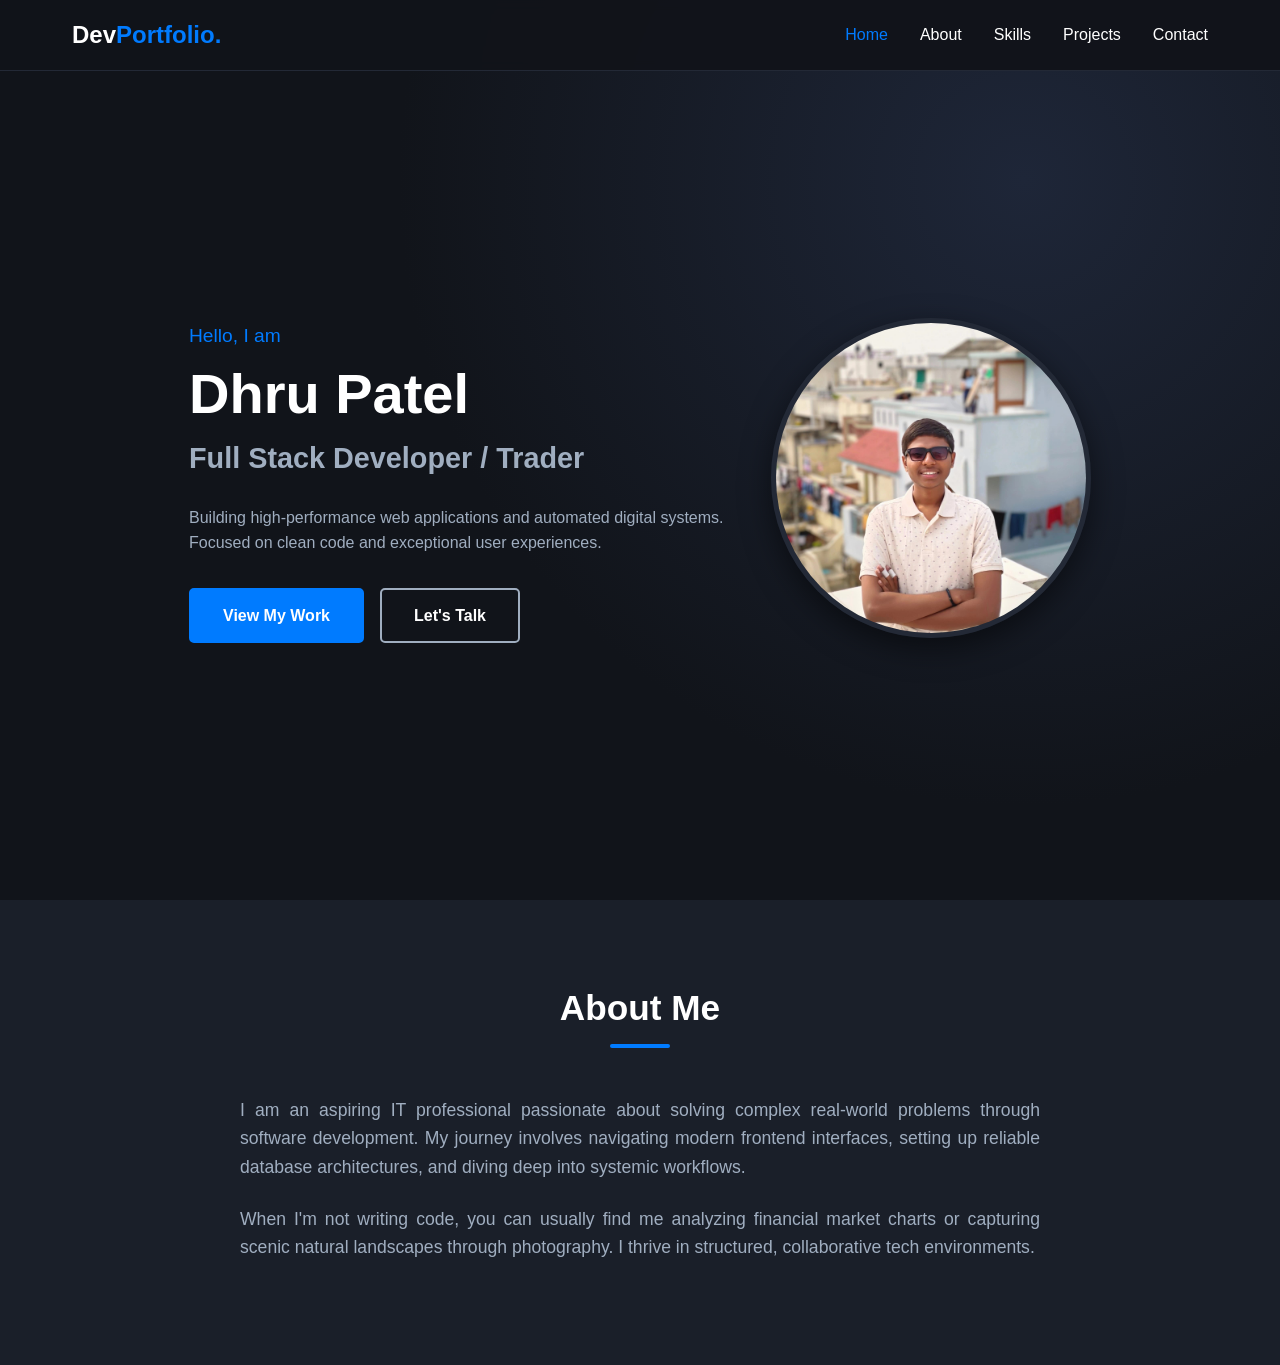
==== index.html @ d35efd5b "Feat: Complete Day 1 UI setup - Responsive Navbar, Hero, and About sections" ====
<!DOCTYPE html>
<html lang="en">
<head>
    <meta charset="UTF-8">
    <meta name="viewport" content="width=device-width, initial-scale=1.0">
    <title>Developer Portfolio</title>
    <link rel="stylesheet" href="css/style.css">
    <link rel="stylesheet" href="https://cdnjs.cloudflare.com/ajax/libs/font-awesome/6.4.0/css/all.min.css">
</head>
<body>

    <header class="navbar-header">
        <nav class="navbar">
            <div class="nav-logo">
                <a href="#home">Dev<span>Portfolio.</span></a>
            </div>
            <ul class="nav-links">
                <li><a href="#home" class="active">Home</a></li>
                <li><a href="#about">About</a></li>
                <li><a href="#skills">Skills</a></li>
                <li><a href="#projects">Projects</a></li>
                <li><a href="#contact">Contact</a></li>
            </ul>
            <div class="nav-toggle">
                <i class="fas fa-bars"></i>
            </div>
        </nav>
    </header>

    <main>
        <section id="home" class="hero">
            <div class="hero-container">
                <div class="hero-content">
                    <h3>Hello, I am</h3>
                    <h1>Dhru Patel</h1>
                    <h2>Full Stack Developer / Trader</h2>
                    <p>Building high-performance web applications and automated digital systems. Focused on clean code and exceptional user experiences.</p>
                    <div class="hero-cta">
                        <a href="#projects" class="btn btn-primary">View My Work</a>
                        <a href="#contact" class="btn btn-secondary">Let's Talk</a>
                    </div>
                </div>
                <div class="hero-image">
                    <img src="assets/profile.jpg" alt="Profile Image">
                </div>
            </div>
        </section>

        <section id="about" class="about">
            <div class="about-container">
                <div class="about-title">
                    <h2>About Me</h2>
                    <div class="underline"></div>
                </div>
                <div class="about-content">
                    <p>
                        I am an aspiring IT professional passionate about solving complex real-world problems through software development. My journey involves navigating modern frontend interfaces, setting up reliable database architectures, and diving deep into systemic workflows. 
                    </p>
                    <p>
                        When I'm not writing code, you can usually find me analyzing financial market charts or capturing scenic natural landscapes through photography. I thrive in structured, collaborative tech environments.
                    </p>
                </div>
            </div>
        </section>
    </main>

</body>
</html>
---- css/style.css ----
/* --- Global Resets & Variables --- */
:root {
    --primary-color: #007bff;
    --secondary-color: #6c757d;
    --dark-bg: #11141a;
    --light-bg: #1a1f29;
    --text-main: #ffffff;
    --text-muted: #a0aec0;
    --transition: all 0.3s ease;
}

* {
    margin: 0;
    padding: 0;
    box-sizing: border-box;
    font-family: 'Segoe UI', Tahoma, Geneva, Verdana, sans-serif;
    scroll-behavior: smooth;
}

body {
    background-color: var(--dark-bg);
    color: var(--text-main);
    line-height: 1.6;
}

a {
    text-decoration: none;
    color: inherit;
}

ul {
    list-style: none;
}

/* --- Common UI Components --- */
.btn {
    display: inline-block;
    padding: 0.8rem 2rem;
    font-weight: 600;
    border-radius: 5px;
    transition: var(--transition);
    cursor: pointer;
}

.btn-primary {
    background-color: var(--primary-color);
    color: #fff;
    border: 2px solid var(--primary-color);
}

.btn-primary:hover {
    background-color: transparent;
    color: var(--primary-color);
}

.btn-secondary {
    background-color: transparent;
    color: var(--text-main);
    border: 2px solid var(--text-muted);
}

.btn-secondary:hover {
    border-color: var(--primary-color);
    color: var(--primary-color);
}

/* --- Navigation Bar --- */
.navbar-header {
    position: fixed;
    top: 0;
    left: 0;
    width: 100%;
    background-color: rgba(17, 20, 26, 0.95);
    backdrop-filter: blur(5px);
    z-index: 1000;
    border-bottom: 1px solid #232936;
}

.navbar {
    display: flex;
    justify-content: space-between;
    align-items: center;
    max-width: 1200px;
    margin: 0 auto;
    padding: 1rem 2rem;
}

.nav-logo a {
    font-size: 1.5rem;
    font-weight: 700;
}

.nav-logo span {
    color: var(--primary-color);
}

.nav-links {
    display: flex;
    gap: 2rem;
}

.nav-links a {
    font-weight: 500;
    transition: var(--transition);
}

.nav-links a:hover, .nav-links a.active {
    color: var(--primary-color);
}

.nav-toggle {
    display: none;
    font-size: 1.5rem;
    cursor: pointer;
}

/* --- Home / Hero Section --- */
.hero {
    min-height: 100vh;
    display: flex;
    align-items: center;
    padding: 6rem 2rem 2rem 2rem;
    background: radial-gradient(circle at 80% 20%, #1e2638 0%, var(--dark-bg) 50%);
}

.hero-container {
    display: flex;
    justify-content: space-between;
    align-items: center;
    max-width: 1200px;
    margin: 0 auto;
    gap: 2rem;
}

.hero-content h3 {
    color: var(--primary-color);
    font-size: 1.2rem;
    font-weight: 500;
    margin-bottom: 0.5rem;
}

.hero-content h1 {
    font-size: 3.5rem;
    line-height: 1.2;
    margin-bottom: 0.5rem;
}

.hero-content h2 {
    font-size: 1.8rem;
    color: var(--text-muted);
    margin-bottom: 1.5rem;
}

.hero-content p {
    color: var(--text-muted);
    max-width: 550px;
    margin-bottom: 2rem;
}

.hero-cta {
    display: flex;
    gap: 1rem;
}

.hero-image img {
    width: 320px;
    height: 320px;
    border-radius: 50%;
    object-fit: cover;
    border: 5px solid #232936;
    box-shadow: 0 10px 30px rgba(0,0,0,0.5);
}

/* --- About Me Section --- */
.about {
    padding: 5rem 2rem;
    background-color: var(--light-bg);
}

.about-container {
    max-width: 800px;
    margin: 0 auto;
}

.about-title {
    text-align: center;
    margin-bottom: 3rem;
}

.about-title h2 {
    font-size: 2.2rem;
}

.underline {
    width: 60px;
    height: 4px;
    background-color: var(--primary-color);
    margin: 0.5rem auto 0 auto;
    border-radius: 2px;
}

.about-content p {
    color: var(--text-muted);
    font-size: 1.1rem;
    margin-bottom: 1.5rem;
    text-align: justify;
}

/* --- Responsive Media Queries --- */
@media (max-width: 768px) {
    .nav-links {
        display: none; /* We can toggle this layout via JS later */
    }
    
    .nav-toggle {
        display: block;
    }
    
    .hero-container {
        flex-direction: column-reverse;
        text-align: center;
        margin-top: 2rem;
    }
    
    .hero-content h1 {
        font-size: 2.5rem;
    }
    
    .hero-cta {
        justify-content: center;
    }
    
    .hero-image img {
        width: 240px;
        height: 240px;
    }
}
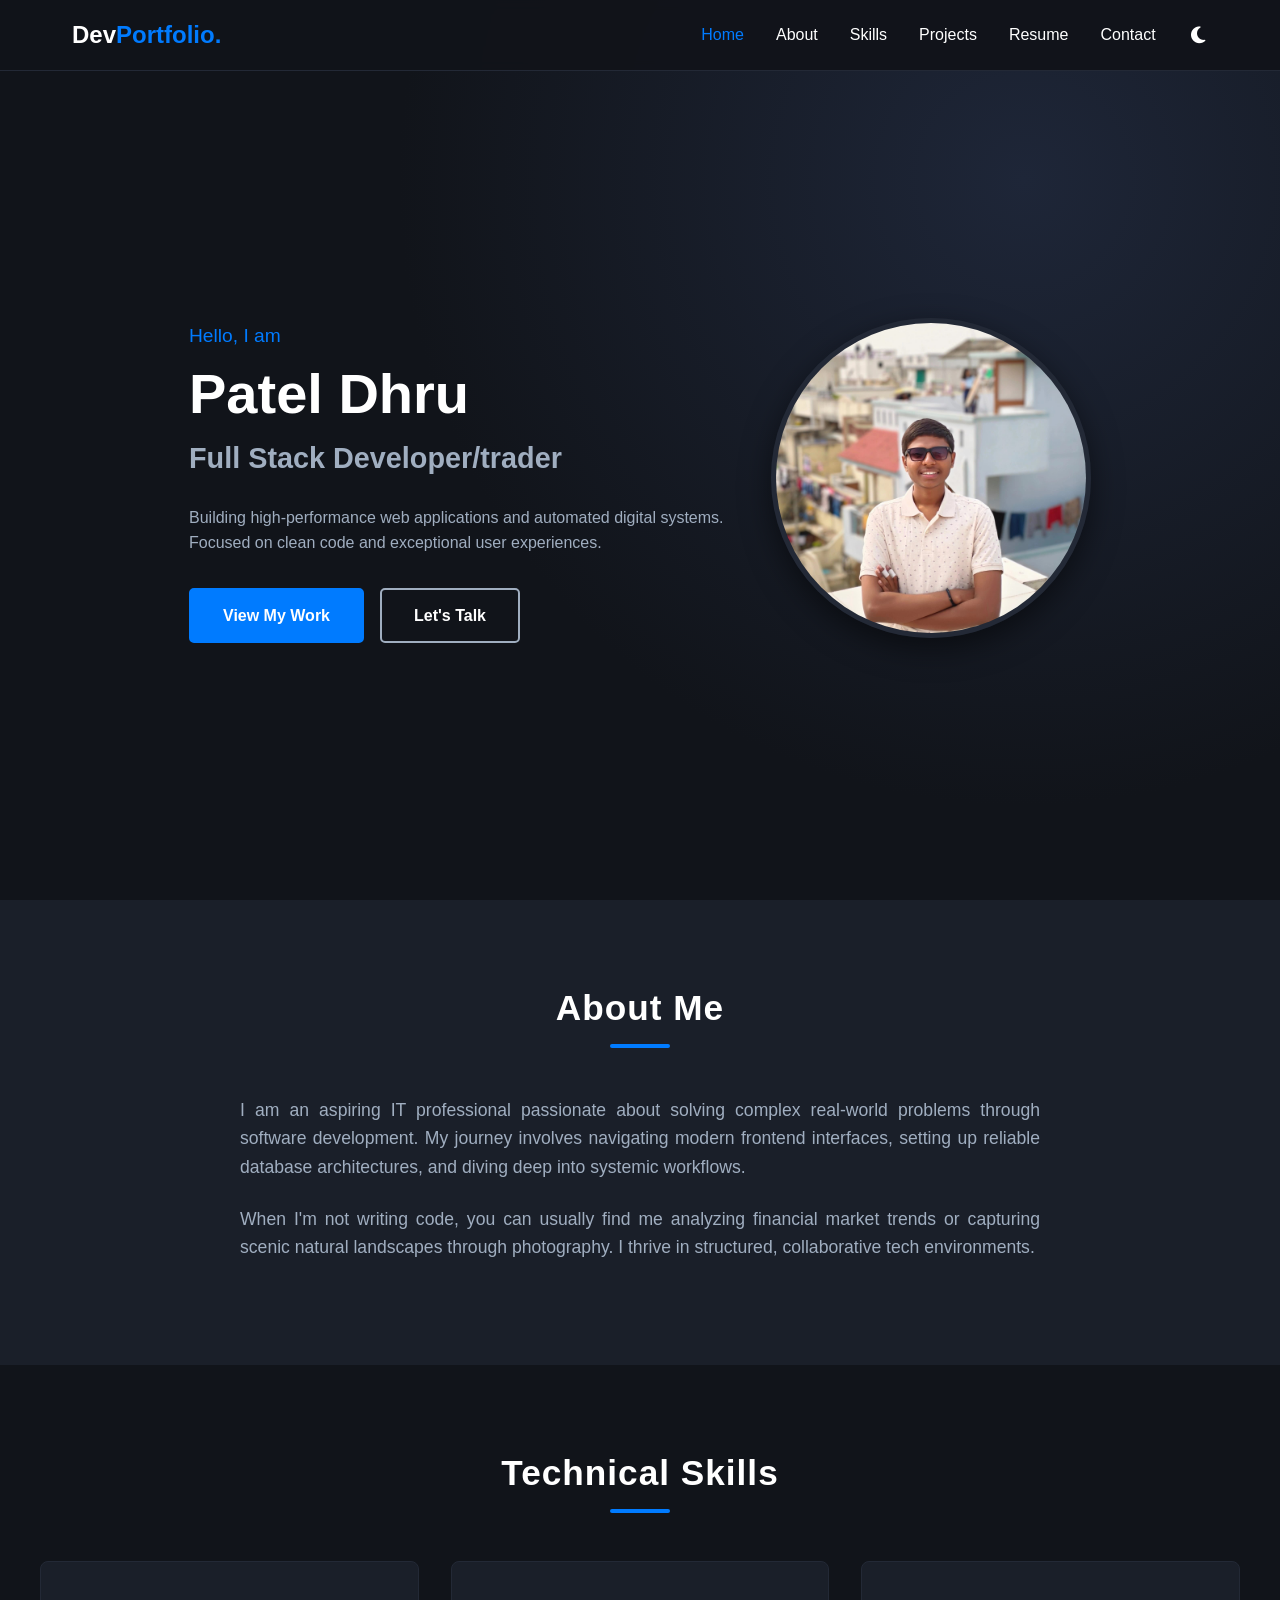
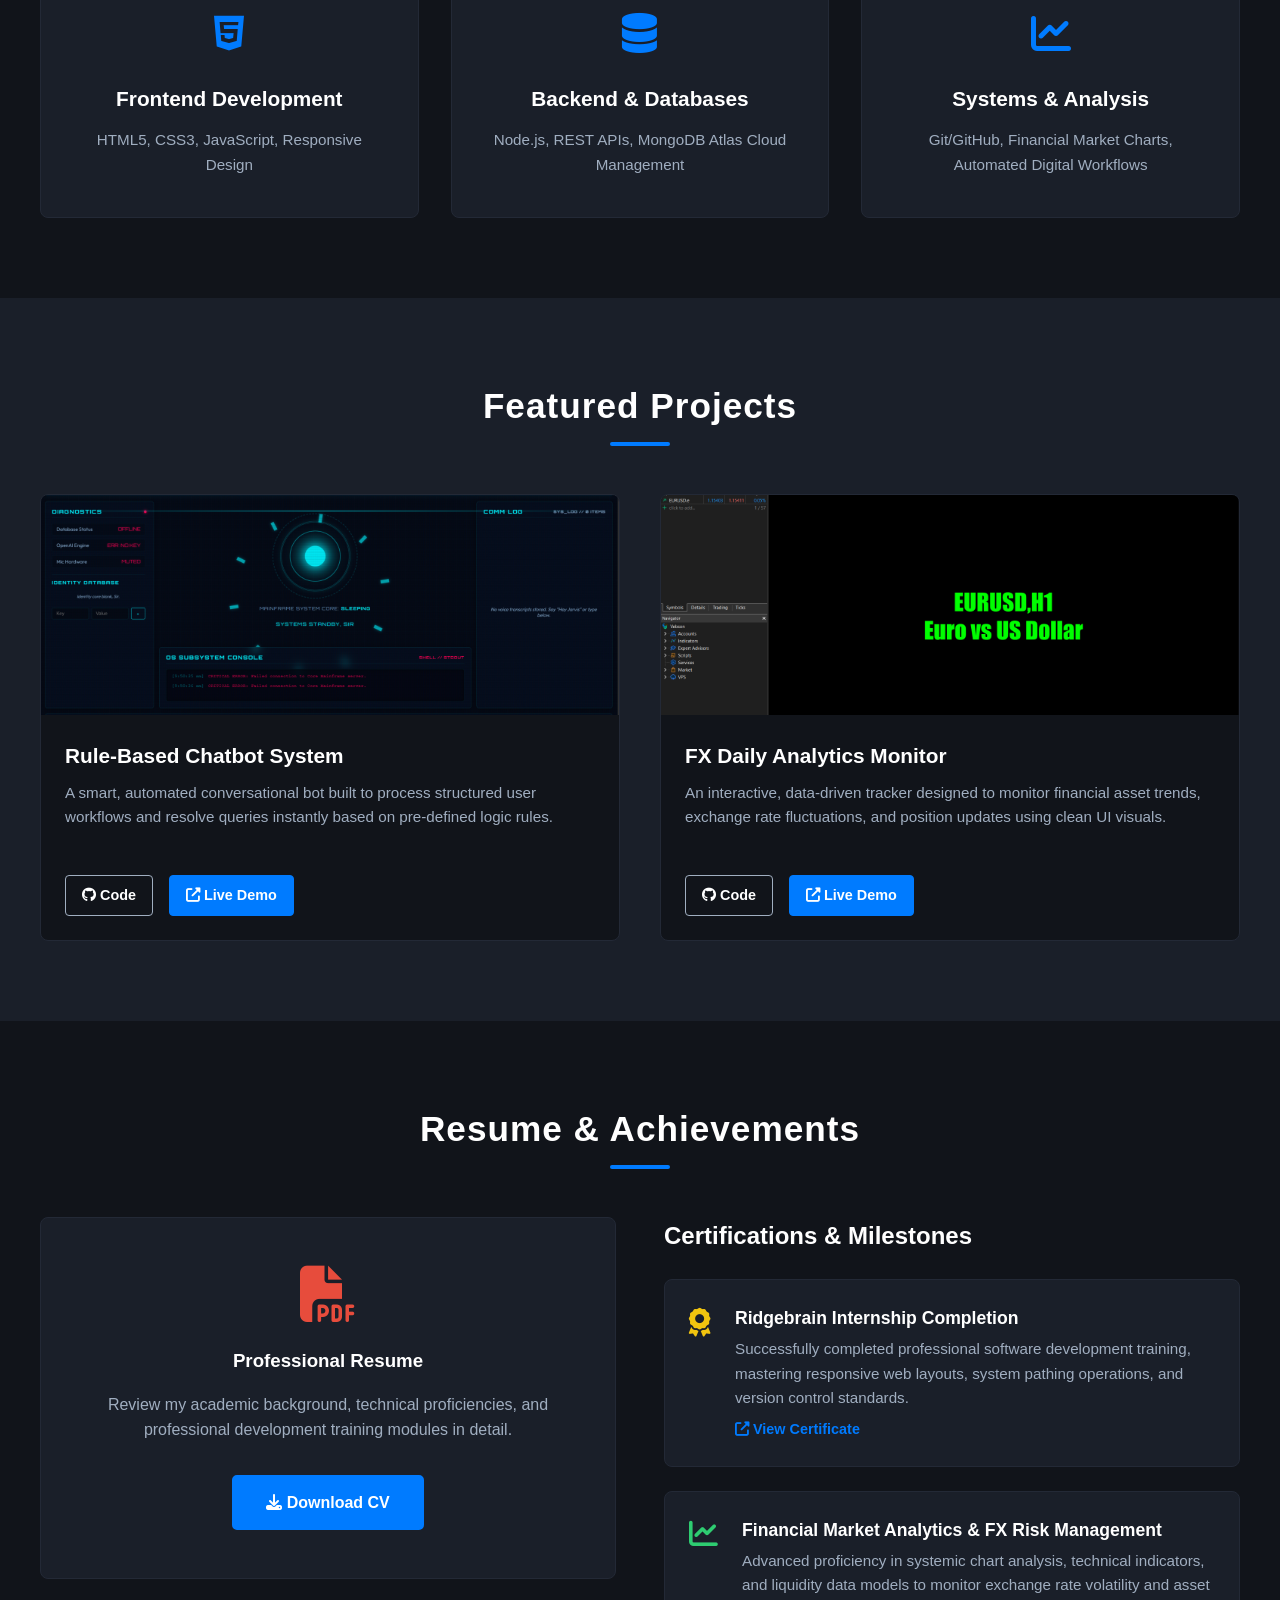
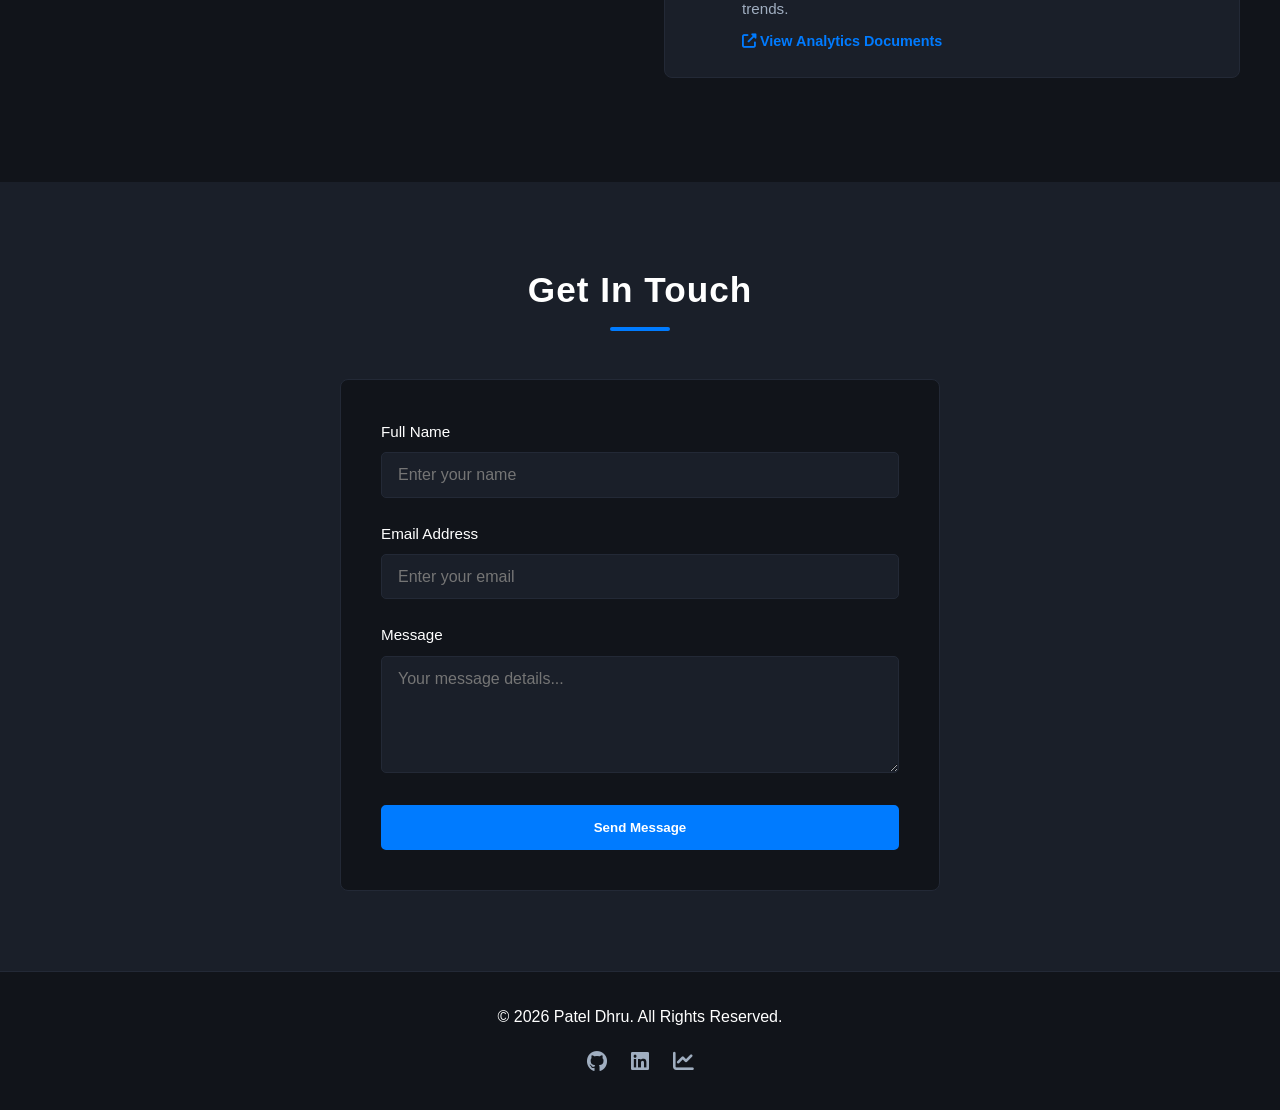
==== commit 746a13ca: "Feat: Complete portfolio ecosystem - Integrated interactive theme engine, credential dashboard porta" ====
--- a/index.html
+++ b/index.html
@@ -3,7 +3,7 @@
 <head>
     <meta charset="UTF-8">
     <meta name="viewport" content="width=device-width, initial-scale=1.0">
-    <title>Developer Portfolio</title>
+    <title>Patel Dhru | Personal Portfolio</title>
     <link rel="stylesheet" href="css/style.css">
     <link rel="stylesheet" href="https://cdnjs.cloudflare.com/ajax/libs/font-awesome/6.4.0/css/all.min.css">
 </head>
@@ -19,7 +19,13 @@
                 <li><a href="#about">About</a></li>
                 <li><a href="#skills">Skills</a></li>
                 <li><a href="#projects">Projects</a></li>
+                <li><a href="#resume">Resume</a></li>
                 <li><a href="#contact">Contact</a></li>
+                <li>
+                    <button id="theme-toggle" class="theme-toggle-btn" aria-label="Toggle Theme">
+                        <i class="fas fa-moon" id="theme-icon"></i>
+                    </button>
+                </li>
             </ul>
             <div class="nav-toggle">
                 <i class="fas fa-bars"></i>
@@ -32,8 +38,8 @@
             <div class="hero-container">
                 <div class="hero-content">
                     <h3>Hello, I am</h3>
-                    <h1>Dhru Patel</h1>
-                    <h2>Full Stack Developer / Trader</h2>
+                    <h1>Patel Dhru</h1>
+                    <h2>Full Stack Developer/trader</h2>
                     <p>Building high-performance web applications and automated digital systems. Focused on clean code and exceptional user experiences.</p>
                     <div class="hero-cta">
                         <a href="#projects" class="btn btn-primary">View My Work</a>
@@ -41,14 +47,14 @@
                     </div>
                 </div>
                 <div class="hero-image">
-                    <img src="assets/profile.jpg" alt="Profile Image">
+                    <img src="assets/images/profile.jpg" alt="Patel Dhru Profile Image">
                 </div>
             </div>
         </section>
 
         <section id="about" class="about">
             <div class="about-container">
-                <div class="about-title">
+                <div class="section-title">
                     <h2>About Me</h2>
                     <div class="underline"></div>
                 </div>
@@ -57,12 +63,153 @@
                         I am an aspiring IT professional passionate about solving complex real-world problems through software development. My journey involves navigating modern frontend interfaces, setting up reliable database architectures, and diving deep into systemic workflows. 
                     </p>
                     <p>
-                        When I'm not writing code, you can usually find me analyzing financial market charts or capturing scenic natural landscapes through photography. I thrive in structured, collaborative tech environments.
+                        When I'm not writing code, you can usually find me analyzing financial market trends or capturing scenic natural landscapes through photography. I thrive in structured, collaborative tech environments.
                     </p>
                 </div>
             </div>
         </section>
+
+        <section id="skills" class="skills">
+            <div class="section-title">
+                <h2>Technical Skills</h2>
+                <div class="underline"></div>
+            </div>
+            <div class="skills-container">
+                <div class="skill-card">
+                    <div class="skill-icon"><i class="fab fa-html5"></i></div>
+                    <h3>Frontend Development</h3>
+                    <p>HTML5, CSS3, JavaScript, Responsive Design</p>
+                </div>
+                <div class="skill-card">
+                    <div class="skill-icon"><i class="fas fa-database"></i></div>
+                    <h3>Backend & Databases</h3>
+                    <p>Node.js, REST APIs, MongoDB Atlas Cloud Management</p>
+                </div>
+                <div class="skill-card">
+                    <div class="skill-icon"><i class="fas fa-chart-line"></i></div>
+                    <h3>Systems & Analysis</h3>
+                    <p>Git/GitHub, Financial Market Charts, Automated Digital Workflows</p>
+                </div>
+            </div>
+        </section>
+
+        <section id="projects" class="projects">
+            <div class="section-title">
+                <h2>Featured Projects</h2>
+                <div class="underline"></div>
+            </div>
+            <div class="projects-grid">
+                <div class="project-card">
+                    <div class="project-img-container">
+                        <img src="assets/images/project-chatbot.jpg" alt="Rule-Based Chatbot System" class="project-img">
+                    </div>
+                    <div class="project-info">
+                        <h3>Rule-Based Chatbot System</h3>
+                        <p>A smart, automated conversational bot built to process structured user workflows and resolve queries instantly based on pre-defined logic rules.</p>
+                        <div class="project-links">
+                            <a href="#" class="proj-btn"><i class="fab fa-github"></i> Code</a>
+                            <a href="#" class="proj-btn live"><i class="fas fa-external-link-alt"></i> Live Demo</a>
+                        </div>
+                    </div>
+                </div>
+
+                <div class="project-card">
+                    <div class="project-img-container">
+                        <img src="assets/images/project-trading.jpg" alt="FX Daily Analytics Monitor" class="project-img">
+                    </div>
+                    <div class="project-info">
+                        <h3>FX Daily Analytics Monitor</h3>
+                        <p>An interactive, data-driven tracker designed to monitor financial asset trends, exchange rate fluctuations, and position updates using clean UI visuals.</p>
+                        <div class="project-links">
+                            <a href="#" class="proj-btn"><i class="fab fa-github"></i> Code</a>
+                            <a href="#" class="proj-btn live"><i class="fas fa-external-link-alt"></i> Live Demo</a>
+                        </div>
+                    </div>
+                </div>
+            </div>
+        </section>
+
+        <section id="resume" class="resume">
+            <div class="section-title">
+                <h2>Resume & Achievements</h2>
+                <div class="underline"></div>
+            </div>
+            <div class="resume-container">
+                <div class="resume-download-card">
+                    <i class="fas fa-file-pdf resume-icon"></i>
+                    <h3>Professional Resume</h3>
+                    <p>Review my academic background, technical proficiencies, and professional development training modules in detail.</p>
+                    <a href="assets/docs/resume.pdf" download class="btn btn-primary"><i class="fas fa-download"></i> Download CV</a>
+                </div>
+                
+                <div class="certifications-block">
+                    <h3>Certifications & Milestones</h3>
+                    <ul class="cert-list">
+                        <li>
+                            <i class="fas fa-award cert-icon" style="color: #f1c40f;"></i>
+                            <div>
+                                <strong>Ridgebrain Internship Completion</strong>
+                                <p>Successfully completed professional software development training, mastering responsive web layouts, system pathing operations, and version control standards.</p>
+                                <a href="assets/images/ridgebrain-cert.jpg" target="_blank" class="cert-link-btn">
+                                    <i class="fas fa-external-link-alt"></i> View Certificate
+                                </a>
+                            </div>
+                        </li>
+                        <li>
+                            <i class="fas fa-chart-line cert-icon" style="color: #2ecc71;"></i>
+                            <div>
+                                <strong>Financial Market Analytics & FX Risk Management</strong>
+                                <p>Advanced proficiency in systemic chart analysis, technical indicators, and liquidity data models to monitor exchange rate volatility and asset trends.</p>
+                                <a href="finance-certifications.html" target="_blank" class="cert-link-btn">
+                                    <i class="fas fa-external-link-alt"></i> View Analytics Documents
+                                </a>
+                            </div>
+                        </li>
+                    </ul>
+                </div>
+            </div>
+        </section>
+
+        <section id="contact" class="contact">
+            <div class="section-title">
+                <h2>Get In Touch</h2>
+                <div class="underline"></div>
+            </div>
+            <div class="contact-container">
+                <form id="portfolio-contact-form" class="contact-form" novalidate>
+                    <div class="form-group">
+                        <label for="name">Full Name</label>
+                        <input type="text" id="name" placeholder="Enter your name" required>
+                        <span class="error-message" id="name-error">Name is required.</span>
+                    </div>
+                    <div class="form-group">
+                        <label for="email">Email Address</label>
+                        <input type="email" id="email" placeholder="Enter your email" required>
+                        <span class="error-message" id="email-error">Please enter a valid email address.</span>
+                    </div>
+                    <div class="form-group">
+                        <label for="message">Message</label>
+                        <textarea id="message" rows="5" placeholder="Your message details..." required></textarea>
+                        <span class="error-message" id="message-error">Message context cannot be empty.</span>
+                    </div>
+                    <button type="submit" class="btn btn-primary form-submit-btn">Send Message</button>
+                    <div id="form-success-msg" class="success-alert">Thank you! Your message has been validated successfully.</div>
+                </form>
+            </div>
+        </section>
     </main>
 
+    <footer class="portfolio-footer">
+        <div class="footer-content">
+            <p>&copy; 2026 Patel Dhru. All Rights Reserved.</p>
+            <div class="footer-socials">
+                <a href="https://github.com/dhru-1705" target="_blank" title="GitHub"><i class="fab fa-github"></i></a>
+                <a href="#" target="_blank" title="LinkedIn"><i class="fab fa-linkedin"></i></a>
+                <a href="#" target="_blank" title="TradingView"><i class="fas fa-chart-line"></i></a>
+            </div>
+        </div>
+    </footer>
+
+    <script src="js/script.js"></script>
 </body>
 </html>
--- a/css/style.css
+++ b/css/style.css
@@ -9,6 +9,14 @@
     --transition: all 0.3s ease;
 }
 
+/* --- Light Mode Variations Mapping --- */
+[data-theme="light"] {
+    --dark-bg: #f4f6f9;       
+    --light-bg: #ffffff;      
+    --text-main: #1a202c;     
+    --text-muted: #4a5568;    
+}
+
 * {
     margin: 0;
     padding: 0;
@@ -64,7 +72,25 @@
     color: var(--primary-color);
 }
 
-/* --- Navigation Bar --- */
+.section-title {
+    text-align: center;
+    margin-bottom: 3rem;
+}
+
+.section-title h2 {
+    font-size: 2.2rem;
+    letter-spacing: 1px;
+}
+
+.underline {
+    width: 60px;
+    height: 4px;
+    background-color: var(--primary-color);
+    margin: 0.5rem auto 0 auto;
+    border-radius: 2px;
+}
+
+/* --- Navigation Bar Layout --- */
 .navbar-header {
     position: fixed;
     top: 0;
@@ -74,6 +100,7 @@
     backdrop-filter: blur(5px);
     z-index: 1000;
     border-bottom: 1px solid #232936;
+    transition: var(--transition);
 }
 
 .navbar {
@@ -97,6 +124,7 @@
 .nav-links {
     display: flex;
     gap: 2rem;
+    align-items: center;
 }
 
 .nav-links a {
@@ -112,6 +140,24 @@
     display: none;
     font-size: 1.5rem;
     cursor: pointer;
+}
+
+/* --- Theme Toggle Configuration --- */
+.theme-toggle-btn {
+    background: transparent;
+    border: none;
+    color: var(--text-main);
+    font-size: 1.2rem;
+    cursor: pointer;
+    padding: 0.2rem;
+    display: flex;
+    align-items: center;
+    transition: var(--transition);
+}
+
+.theme-toggle-btn:hover {
+    color: var(--primary-color);
+    transform: scale(1.1);
 }
 
 /* --- Home / Hero Section --- */
@@ -182,23 +228,6 @@
     margin: 0 auto;
 }
 
-.about-title {
-    text-align: center;
-    margin-bottom: 3rem;
-}
-
-.about-title h2 {
-    font-size: 2.2rem;
-}
-
-.underline {
-    width: 60px;
-    height: 4px;
-    background-color: var(--primary-color);
-    margin: 0.5rem auto 0 auto;
-    border-radius: 2px;
-}
-
 .about-content p {
     color: var(--text-muted);
     font-size: 1.1rem;
@@ -206,10 +235,352 @@
     text-align: justify;
 }
 
+/* --- Skills Section --- */
+.skills {
+    padding: 5rem 2rem;
+    background-color: var(--dark-bg);
+}
+
+.skills-container {
+    display: grid;
+    grid-template-columns: repeat(auto-fit, minmax(280px, 1fr));
+    gap: 2rem;
+    max-width: 1200px;
+    margin: 0 auto;
+}
+
+.skill-card {
+    background-color: var(--light-bg);
+    padding: 2.5rem 2rem;
+    border-radius: 8px;
+    text-align: center;
+    transition: var(--transition);
+    border: 1px solid #232936;
+}
+
+.skill-icon {
+    font-size: 2.5rem;
+    color: var(--primary-color);
+    margin-bottom: 1rem;
+    transition: var(--transition);
+}
+
+.skill-card h3 {
+    margin-bottom: 0.8rem;
+    font-size: 1.3rem;
+}
+
+.skill-card p {
+    color: var(--text-muted);
+    font-size: 0.95rem;
+}
+
+.skill-card:hover {
+    transform: translateY(-5px);
+    border-color: var(--primary-color);
+    box-shadow: 0 10px 20px rgba(0, 123, 255, 0.1);
+}
+
+.skill-card:hover .skill-icon {
+    transform: scale(1.1);
+}
+
+/* --- Projects Section --- */
+.projects {
+    padding: 5rem 2rem;
+    background-color: var(--light-bg);
+}
+
+.projects-grid {
+    display: grid;
+    grid-template-columns: repeat(auto-fit, minmax(340px, 1fr));
+    gap: 2.5rem;
+    max-width: 1200px;
+    margin: 0 auto;
+}
+
+.project-card {
+    background-color: var(--dark-bg);
+    border-radius: 8px;
+    overflow: hidden;
+    border: 1px solid #232936;
+    transition: var(--transition);
+}
+
+.project-img-container {
+    width: 100%;
+    height: 220px;
+    overflow: hidden;
+    background-color: #1a1f29;
+}
+
+.project-img {
+    width: 100%;
+    height: 100%;
+    object-fit: cover;
+    transition: var(--transition);
+}
+
+.project-info {
+    padding: 1.5rem;
+}
+
+.project-info h3 {
+    margin-bottom: 0.5rem;
+    font-size: 1.3rem;
+}
+
+.project-info p {
+    color: var(--text-muted);
+    font-size: 0.95rem;
+    margin-bottom: 1.5rem;
+    height: 70px;
+    overflow: hidden;
+}
+
+.project-links {
+    display: flex;
+    gap: 1rem;
+}
+
+.proj-btn {
+    padding: 0.5rem 1rem;
+    font-size: 0.9rem;
+    font-weight: 600;
+    border-radius: 4px;
+    border: 1px solid var(--text-muted);
+    color: var(--text-main);
+    transition: var(--transition);
+}
+
+.proj-btn:hover {
+    border-color: var(--primary-color);
+    color: var(--primary-color);
+}
+
+.proj-btn.live {
+    background-color: var(--primary-color);
+    border-color: var(--primary-color);
+    color: #fff;
+}
+
+.proj-btn.live:hover {
+    background-color: transparent;
+    color: var(--primary-color);
+}
+
+.project-card:hover {
+    transform: translateY(-5px);
+    box-shadow: 0 10px 25px rgba(0,0,0,0.3);
+    border-color: #313b4f;
+}
+
+.project-card:hover .project-img {
+    transform: scale(1.05);
+}
+
+/* --- Resume & Certifications Section --- */
+.resume {
+    padding: 5rem 2rem;
+    background-color: var(--dark-bg);
+}
+
+.resume-container {
+    display: grid;
+    grid-template-columns: repeat(auto-fit, minmax(320px, 1fr));
+    gap: 3rem;
+    max-width: 1200px;
+    margin: 0 auto;
+}
+
+.resume-download-card {
+    background-color: var(--light-bg);
+    padding: 3rem 2rem;
+    border-radius: 8px;
+    text-align: center;
+    border: 1px solid #232936;
+    height: fit-content;
+}
+
+.resume-icon {
+    font-size: 3.5rem;
+    color: #e74c3c;
+    margin-bottom: 1.5rem;
+}
+
+.resume-download-card h3 {
+    margin-bottom: 1rem;
+}
+
+.resume-download-card p {
+    color: var(--text-muted);
+    margin-bottom: 2rem;
+}
+
+.certifications-block h3 {
+    margin-bottom: 1.5rem;
+    font-size: 1.5rem;
+}
+
+.cert-list li {
+    display: flex;
+    gap: 1.5rem;
+    margin-bottom: 1.5rem;
+    background-color: var(--light-bg);
+    padding: 1.5rem;
+    border-radius: 8px;
+    border: 1px solid #232936;
+}
+
+.cert-icon {
+    font-size: 1.8rem;
+    color: var(--primary-color);
+    margin-top: 0.2rem;
+}
+
+.cert-list strong {
+    font-size: 1.1rem;
+    display: block;
+    margin-bottom: 0.3rem;
+}
+
+.cert-list p {
+    color: var(--text-muted);
+    font-size: 0.95rem;
+}
+
+.cert-link-btn {
+    color: var(--primary-color);
+    font-size: 0.9rem;
+    font-weight: 600;
+    display: inline-block;
+    margin-top: 0.5rem;
+    transition: var(--transition);
+}
+
+.cert-link-btn:hover {
+    color: #fff;
+}
+
+/* --- Contact Form Section --- */
+.contact {
+    padding: 5rem 2rem;
+    background-color: var(--light-bg);
+}
+
+.contact-container {
+    max-width: 600px;
+    margin: 0 auto;
+    background-color: var(--dark-bg);
+    padding: 2.5rem;
+    border-radius: 8px;
+    border: 1px solid #232936;
+}
+
+.form-group {
+    margin-bottom: 1.5rem;
+    position: relative;
+}
+
+.form-group label {
+    display: block;
+    margin-bottom: 0.5rem;
+    font-weight: 500;
+    font-size: 0.95rem;
+}
+
+.form-group input, .form-group textarea {
+    width: 100%;
+    padding: 0.8rem 1rem;
+    background-color: var(--light-bg);
+    border: 1px solid #232936;
+    border-radius: 5px;
+    color: var(--text-main);
+    font-size: 1rem;
+    transition: var(--transition);
+}
+
+.form-group input:focus, .form-group textarea:focus {
+    outline: none;
+    border-color: var(--primary-color);
+}
+
+.error-message {
+    color: #e74c3c;
+    font-size: 0.85rem;
+    display: none;
+    margin-top: 0.4rem;
+}
+
+.success-alert {
+    background-color: rgba(46, 204, 113, 0.2);
+    border: 1px solid #2ecc71;
+    color: #2ecc71;
+    padding: 1rem;
+    border-radius: 5px;
+    margin-top: 1.5rem;
+    text-align: center;
+    display: none;
+}
+
+.form-submit-btn {
+    width: 100%;
+}
+
+/* --- Footer Section --- */
+.portfolio-footer {
+    background-color: var(--dark-bg);
+    padding: 2rem;
+    border-top: 1px solid #232936;
+    text-align: center;
+}
+
+.footer-content {
+    display: flex;
+    flex-direction: column;
+    align-items: center;
+    gap: 1rem;
+    max-width: 1200px;
+    margin: 0 auto;
+}
+
+.footer-socials {
+    display: flex;
+    gap: 1.5rem;
+}
+
+.footer-socials a {
+    font-size: 1.3rem;
+    color: var(--text-muted);
+    transition: var(--transition);
+}
+
+.footer-socials a:hover {
+    color: var(--primary-color);
+    transform: translateY(-3px);
+}
+
+/* --- Responsive Light Theme Shifting Support Overrides --- */
+[data-theme="light"] .form-group input,
+[data-theme="light"] .form-group textarea {
+    border: 1px solid #cbd5e0;
+    background-color: var(--dark-bg);
+}
+
+[data-theme="light"] .project-card,
+[data-theme="light"] .cert-list li,
+[data-theme="light"] .contact-container,
+[data-theme="light"] .navbar-header,
+[data-theme="light"] .cert-display-card,
+[data-theme="light"] .resume-download-card {
+    border-color: #cbd5e0;
+    box-shadow: 0 4px 6px -1px rgba(0, 0, 0, 0.05);
+}
+
 /* --- Responsive Media Queries --- */
 @media (max-width: 768px) {
     .nav-links {
-        display: none; /* We can toggle this layout via JS later */
+        display: none;
     }
     
     .nav-toggle {
